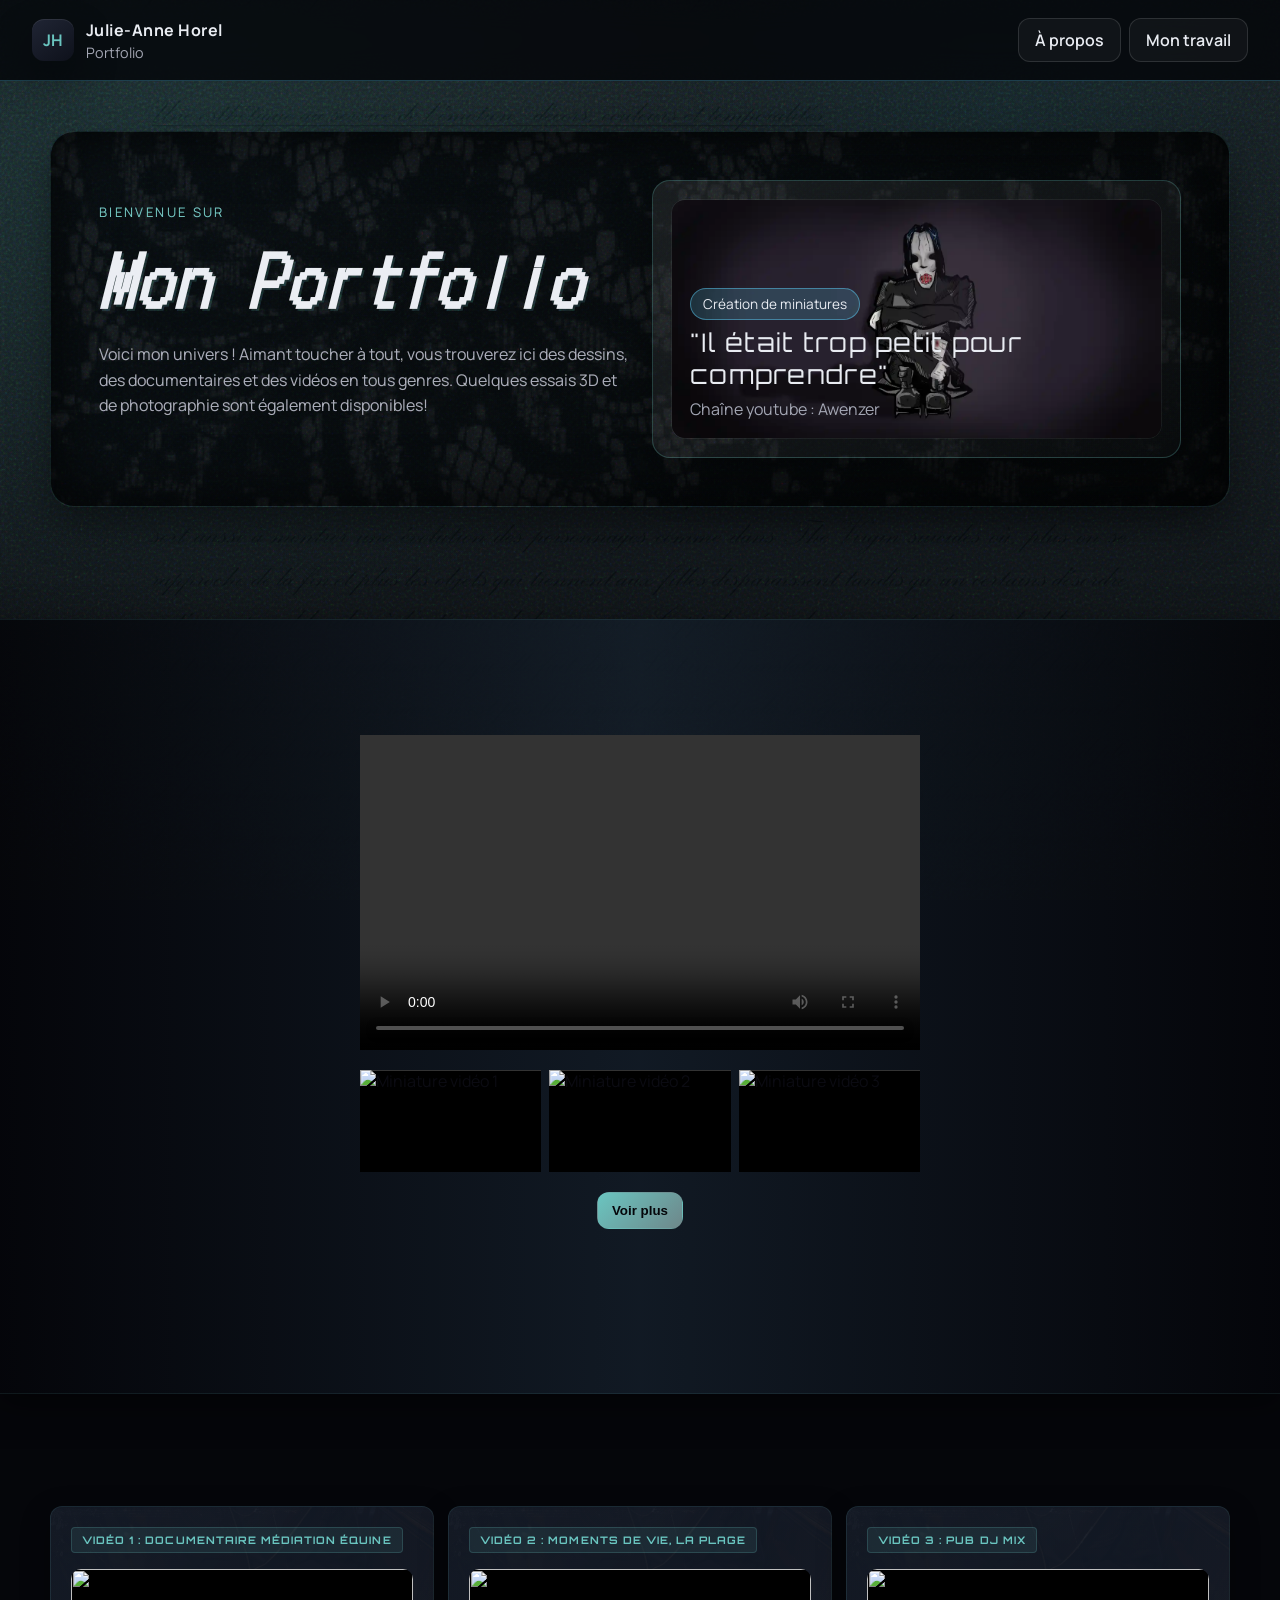
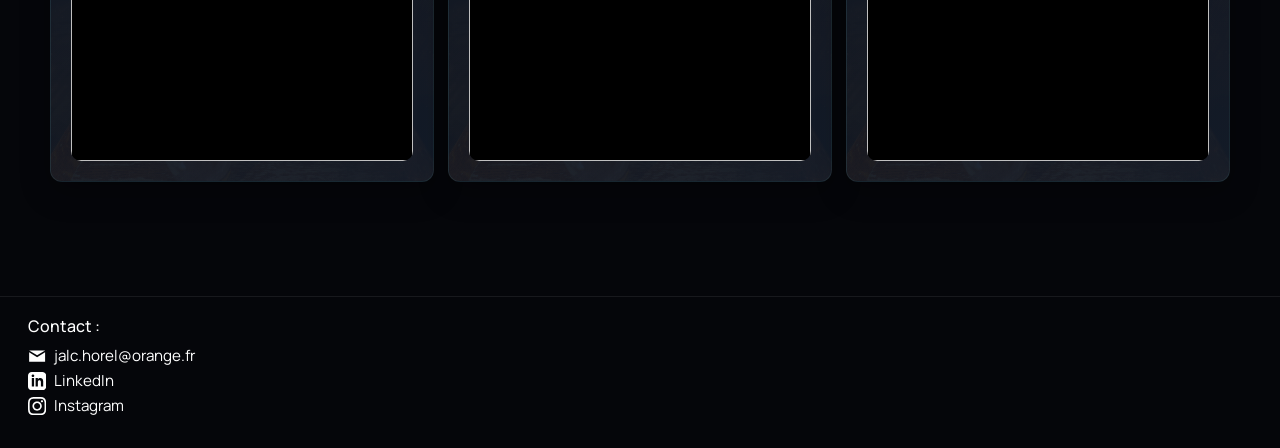
==== index.html @ a595d8bb "réparer erreur" ====
<!DOCTYPE html>
<html lang="fr">

<head>
  <meta charset="UTF-8">
  <meta name="viewport" content="width=device-width, initial-scale=1.0">
  <title>Portfolio – Julie-Anne Horel</title>
  <link rel="preconnect" href="https://fonts.googleapis.com">
  <link rel="preconnect" href="https://fonts.gstatic.com" crossorigin>
  <link
    href="https://fonts.googleapis.com/css2?family=Orbitron:wght@400;600;700&family=DotGothic16&family=Manrope:wght@400;500;600;700&display=swap"
    rel="stylesheet">
  <link rel="stylesheet" href="style.css">
</head>

<body>
  <div class="crt-overlay" aria-hidden="true"></div>
  <header class="hud">
    <a class="brand" href="index.html" aria-label="Accueil">
      <div class="brand__logo">JH</div>
      <div>
        <h1 class="brand__title" style="font-size: 1rem; margin:0;">Julie-Anne Horel</h1>
        <p class="brand__subtitle">Portfolio</p>
      </div>
    </a>
    <nav class="nav" aria-label="Navigation principale">
      <a class="nav__link" href="Apropos.html">À propos</a>
      <a class="nav__link" href="travaux.html">Mon travail</a>
    </nav>
  </header>

  <main>
    <section class="hero" id="about">
      <div class="hero__meta reveal">
        <p class="eyebrow">Bienvenue sur</p>
        <h1>Mon Portfolio</h1>
        <p class="lede">Voici mon univers ! Aimant toucher à tout, vous trouverez ici des dessins,
          des documentaires et des vidéos en tous genres. Quelques essais 3D et de photographie sont également
          disponibles!</p>
      </div>
      <div class="player reveal" aria-label="Lecteur de présentation">
        <div class="player__screen" role="img" aria-live="polite" aria-atomic="true">
          <div class="player__image-wrapper">
            <img id="player-image" src="" alt="" />
          </div>
          <div class="player__content">
            <p class="player__tag">Création de miniatures</p>
            <p class="player__title" id="player-title"></p>
            <p class="player__desc" id="player-desc"></p>
          </div>
        </div>
      </div>
    </section>

    <section class="feature-band">
      <div class="feature reveal">
        <div class="feature__media js-feature-main" data-feature-id="0" aria-label="Vidéo vedette">
          <video src="Rendu_infographie_3D.mp4" class="feature__video" controls preload="metadata">
            Votre navigateur ne supporte pas la lecture vidéo HTML5.
          </video>
        </div>
        <div class="feature__thumbs" role="list" aria-label="Galerie secondaire">
          <div class="thumb js-feature-thumb" data-feature-id="1" role="listitem" aria-label="miniature 1" tabindex="0">
            <img src="Minia-video-cas(full).jpg" alt="Miniature vidéo 1" class="feature__thumb-media" />
          </div>
          <div class="thumb js-feature-thumb" data-feature-id="2" role="listitem" aria-label="miniature 2" tabindex="0">
            <img src="pretty_dollcorpse.png" alt="Miniature vidéo 2" class="feature__thumb-media" />
          </div>
          <div class="thumb js-feature-thumb" data-feature-id="3" role="listitem" aria-label="miniature 3" tabindex="0">
            <img src="Minia-video-cas(full).jpg" alt="Miniature vidéo 3" class="feature__thumb-media" />
          </div>
        </div>
        <button class="btn solid js-open-feature-modal" data-id="1">Voir plus</button>
      </div>
    </section>

    <section class="cards">
      <article class="card js-open-case reveal" role="button" tabindex="0" aria-label="Ouvrir projet Vidéo 1"
        data-project-id="2">
        <div class="card__badge">Vidéo 1 : Documentaire médiation équine</div>
        <div class="card__media"></div>
      </article>
      <article class="card js-open-case reveal" role="button" tabindex="0" aria-label="Ouvrir projet Vidéo 2"
        data-project-id="6">
        <div class="card__badge">Vidéo 2 : moments de vie, la plage</div>
        <div class="card__media"></div>
      </article>
      <article class="card js-open-case reveal" role="button" tabindex="0" aria-label="Ouvrir projet Pub DJ MIX"
        data-project-id="9">
        <div class="card__badge">Vidéo 3 : Pub DJ MIX</div>
        <div class="card__media"></div>
      </article>


    </section>



  </main>

  <footer class="footer">
    <div class="footer__contact">
      <span>Contact :</span>
      <a href="mailto:jalc.horel@orange.fr" class="btn--email">
        <svg xmlns="http://www.w3.org/2000/svg" viewBox="0 0 24 24" fill="currentColor">
          <path d="M1.5 4.5l10.5 6.5 10.5-6.5h-21zm0 2.5v12.5h21v-12.5l-10.5 6.5-10.5-6.5z" />
        </svg>
        jalc.horel@orange.fr
      </a>
      <a href="https://www.linkedin.com/in/julie-anne-horel" target="_blank" rel="noopener noreferrer"
        class="btn--linkedin">
        <svg xmlns="http://www.w3.org/2000/svg" viewBox="0 0 24 24" fill="currentColor">
          <path
            d="M19 0h-14c-2.761 0-5 2.239-5 5v14c0 2.761 2.239 5 5 5h14c2.762 0 5-2.239 5-5v-14c0-2.761-2.238-5-5-5zm-11 19h-3v-11h3v11zm-1.5-12.268c-.966 0-1.75-.79-1.75-1.764s.784-1.764 1.75-1.764 1.75.79 1.75 1.764-.783 1.764-1.75 1.764zm13.5 12.268h-3v-5.604c0-3.368-4-3.113-4 0v5.604h-3v-11h3v1.765c1.396-2.586 7-2.777 7 2.476v6.759z" />
        </svg>
        LinkedIn
      </a>
      <a href="https://www.instagram.com/julie_.ho/" target="_blank" rel="noopener noreferrer" class="btn--instagram">
        <svg xmlns="http://www.w3.org/2000/svg" viewBox="0 0 24 24" fill="currentColor">
          <path
            d="M12 2.163c3.204 0 3.584.012 4.85.07 3.252.148 4.771 1.691 4.919 4.919.058 1.265.069 1.645.069 4.849 0 3.205-.012 3.584-.069 4.849-.149 3.225-1.664 4.771-4.919 4.919-1.266.058-1.644.07-4.85.07-3.204 0-3.584-.012-4.849-.07-3.26-.149-4.771-1.699-4.919-4.92-.058-1.265-.07-1.644-.07-4.849 0-3.204.013-3.583.07-4.849.149-3.227 1.664-4.771 4.919-4.919 1.266-.057 1.645-.069 4.849-.069zm0-2.163c-3.259 0-3.667.014-4.947.072-4.358.2-6.78 2.618-6.98 6.98-.059 1.281-.073 1.689-.073 4.948 0 3.259.014 3.668.072 4.948.2 4.358 2.618 6.78 6.98 6.98 1.281.058 1.689.072 4.948.072 3.259 0 3.668-.014 4.948-.072 4.354-.2 6.782-2.618 6.979-6.98.059-1.28.073-1.689.073-4.948 0-3.259-.014-3.667-.072-4.947-.196-4.354-2.617-6.78-6.979-6.98-1.281-.059-1.69-.073-4.949-.073zm0 5.838c-3.403 0-6.162 2.759-6.162 6.162s2.759 6.163 6.162 6.163 6.162-2.759 6.162-6.163c0-3.403-2.759-6.162-6.162-6.162zm0 10.162c-2.209 0-4-1.79-4-4 0-2.209 1.791-4 4-4s4 1.791 4 4c0 2.21-1.791 4-4 4zm6.406-11.845c-.796 0-1.441.645-1.441 1.44s.645 1.44 1.441 1.44c.795 0 1.439-.645 1.439-1.44s-.644-1.44-1.439-1.44z" />
        </svg>
        Instagram
      </a>
    </div>
  </footer>

  <div class="modal" id="case-modal" role="dialog" aria-modal="true" aria-labelledby="case-title"
    aria-describedby="case-desc" hidden>
    <div class="modal__overlay" data-close-modal></div>
    <div class="modal__panel" role="document" tabindex="-1">
      <button class="btn icon modal__close" type="button" data-close-modal
        aria-label="Fermer le projet">&#10005;</button>
      <p class="eyebrow">Projet phare</p>
      <h2 id="case-title">Réalisation d'une scène 3D</h2>
      <p id="case-desc" class="lede">Création d'une scène 3D immersive avec ambiance musicale libre et rendu 360°
        inspiré des interfaces PlayStation.</p>
      <div class="case__video-wrapper" id="case-video-wrapper">
        <!-- La vidéo YouTube sera chargée ici de manière optimisée -->
      </div>
      <div class="case__columns">
        <div class="case__col">
          <h3>Outils</h3>
          <div class="pill-row" id="case-tools">
            <span class="pill">Blender</span>
            <span class="pill">Premiere</span>
            <span class="pill">After Effects</span>
          </div>
          <h3>Compétences</h3>
          <div class="skills" id="case-skills">
            <div class="skill">
              <span>Montage</span>
              <div class="meter"><span style="width: 85%;"></span></div>
            </div>
            <div class="skill">
              <span>UX design</span>
              <div class="meter"><span style="width: 70%;"></span></div>
            </div>
          </div>
          <h3>Mission</h3>
          <p id="case-mission-text"></p>
          <div id="case-link" style="margin-top: 24px;"></div>
        </div>
        <div class="case__col">
          <h3>Contexte</h3>
          <p id="case-context">Création d'une scène 3D immersive avec ambiance musicale libre et rendu 360° inspiré des
            interfaces PlayStation.</p>
          <h3>Étapes</h3>
          <ul id="case-missions">
            <li>Modélisation et texturing temps réel.</li>
            <li>Montage dynamique synchronisé à la musique.</li>
            <li>Packaging web interactif et accessible.</li>
          </ul>
        </div>
      </div>
    </div>
  </div>

  <div class="fullscreen-overlay" id="fullscreen-overlay" aria-hidden="true">
    <button class="fullscreen-close" aria-label="Fermer l'agrandissement">&#10005;</button>
    <button class="fullscreen-nav prev" id="lightbox-prev" aria-label="Précédent"
      onclick="prevLightbox(event)">&#10094;</button>
    <img src="" alt="Agrandissement" id="fullscreen-img" />
    <button class="fullscreen-nav next" id="lightbox-next" aria-label="Suivant"
      onclick="nextLightbox(event)">&#10095;</button>
  </div>

  <script src="script.js"></script>
</body>

</html>
---- style.css ----
*,
*::before,
*::after {
  box-sizing: border-box;
}

:root {
  color-scheme: dark;
  --bg: #05060a;
  --card: rgba(18, 20, 30, 0.9);
  --panel: #d6d7da;
  --accent: #6ac5c0;
  --accent-2: #ff2ba3;
  --text: #e9ecf2;
  --muted: #a3a6b3;
  --shadow: 0 20px 40px rgba(0, 0, 0, 0.35);
}

body {
  margin: 0;
  min-height: 100vh;
  font-family: 'Manrope', system-ui, -apple-system, BlinkMacSystemFont, 'Segoe UI', sans-serif;
  background-color: var(--bg);
  color: var(--text);
  overflow-x: hidden;
  scroll-behavior: smooth;
}

body::before {
  content: "";
  position: fixed;
  top: 0;
  left: 0;
  width: 100vw;
  height: 100vh;
  z-index: -10;
  background:
    radial-gradient(120% 120% at 10% 20%, rgba(64, 145, 140, 0.14), transparent 42%),
    radial-gradient(80% 80% at 78% 12%, rgba(23, 72, 77, 0.18), transparent 36%),
    linear-gradient(180deg, rgba(12, 19, 22, 0.96) 0%, rgba(8, 13, 16, 0.97) 60%, rgba(5, 7, 8, 0.98) 100%),
    url("img/Article_SofiaCoppola - Copie.webp") center/cover no-repeat;
  will-change: transform;
}

a {
  color: inherit;
  text-decoration: none;
}

a.btn {
  display: inline-block;
  text-decoration: none;
  cursor: pointer;
}

.hud {
  position: sticky;
  top: 0;
  z-index: 10;
  display: flex;
  justify-content: space-between;
  align-items: center;
  padding: 18px clamp(16px, 4vw, 32px);
  background: rgba(3, 4, 8, 0.78);
  backdrop-filter: blur(14px);
  border-bottom: 1px solid rgba(93, 214, 255, 0.25);
}

.brand {
  display: flex;
  gap: 12px;
  align-items: center;
}

.brand__logo {
  display: inline-flex;
  width: 42px;
  height: 42px;
  border-radius: 12px;
  align-items: center;
  justify-content: center;
  background: linear-gradient(145deg, #202534 0%, #0e111b 100%);
  color: var(--accent);
  font-weight: 700;
  letter-spacing: 0.02em;
  box-shadow: inset 0 1px 0 rgba(255, 255, 255, 0.08), var(--shadow);
}

.brand__title {
  margin: 0;
  font-weight: 700;
  letter-spacing: 0.03em;
}

.brand__subtitle {
  margin: 2px 0 0;
  color: var(--muted);
  font-size: 0.9rem;
}

.nav {
  display: flex;
  gap: 8px;
}

.nav__link {
  text-decoration: none;
  padding: 10px 16px;
  border-radius: 12px;
  border: 1px solid rgba(255, 255, 255, 0.12);
  background: rgba(255, 255, 255, 0.04);
  color: var(--text);
  font-weight: 600;
  transition: transform 120ms ease, border-color 120ms ease, box-shadow 120ms ease;
}

.nav__link:hover,
.nav__link:focus-visible {
  transform: translateY(-2px);
  border-color: rgba(93, 214, 255, 0.6);
  box-shadow: 0 0 0 3px rgba(93, 214, 255, 0.2);
}

.nav__link--accent {
  background: linear-gradient(135deg, var(--accent), #7ff3ff);
  color: var(--bg);
}

.nav__link--alert {
  background: linear-gradient(135deg, var(--accent-2), #ff5f5f);
  color: var(--bg);
  border-color: transparent;
}

main {
  padding: clamp(20px, 5vw, 50px);
  display: flex;
  flex-direction: column;
  gap: clamp(24px, 6vw, 48px);
}

.hero {
  position: relative;
  display: grid;
  grid-template-columns: repeat(auto-fit, minmax(260px, 1fr));
  gap: 24px;
  align-items: center;
  margin-bottom: clamp(32px, 6vw, 64px);
  padding: clamp(24px, 5vw, 48px);
  border-radius: 24px;
  background: linear-gradient(135deg, rgba(8, 13, 16, 0.94), rgba(5, 7, 8, 0.97)), url("img/dentelle noire.webp") center/cover no-repeat;
  box-shadow: inset 0 0 60px rgba(0, 0, 0, 0.8), 0 20px 40px rgba(0, 0, 0, 0.4);
  border: 1px solid rgba(106, 197, 192, 0.1);
}

.hero__meta h1 {
  font-family: 'DotGothic16', sans-serif;
  font-size: clamp(2.8rem, 8vw, 4.2rem);
  margin: 8px 0;
  letter-spacing: 0.05em;
  text-transform: none;
  font-style: italic;
  color: var(--text);
  text-shadow: 2px 2px 0px rgba(106, 197, 192, 0.15);
  cursor: default;
  animation: glitch 5s infinite;
  -webkit-font-smoothing: none;
}

@keyframes glitch {

  0%,
  90%,
  100% {
    text-shadow: 0 0 20px rgba(106, 197, 192, 0.3);
  }

  92% {
    text-shadow: 3px 0 var(--accent-2), -3px 0 var(--accent);
  }

  94% {
    text-shadow: -3px 0 var(--accent-2), 3px 0 var(--accent);
  }

  96% {
    text-shadow: 3px 0 var(--accent), -3px 0 var(--accent-2);
  }

  98% {
    text-shadow: -1px 0 var(--accent), 1px 0 var(--accent-2);
    opacity: 0.8;
  }
}

.eyebrow {
  text-transform: uppercase;
  font-size: 0.82rem;
  letter-spacing: 0.18em;
  color: var(--accent);
  margin: 0;
}

.lede {
  max-width: 540px;
  color: var(--muted);
  line-height: 1.6;
}

/* Scroll Animation */
.reveal {
  opacity: 0;
  transform: translateY(30px);
  transition: all 0.8s cubic-bezier(0.2, 0.8, 0.2, 1);
  will-change: opacity, transform;
}

/* Fallback si IntersectionObserver n'est pas supporté ou lent */
.reveal.active,
.no-js .reveal {
  opacity: 1;
  transform: translateY(0);
}

.player {
  background: linear-gradient(145deg, rgba(255, 255, 255, 0.08), rgba(255, 255, 255, 0.02));
  border-radius: 18px;
  padding: 18px;
  border: 1px solid rgba(106, 197, 192, 0.25);
  box-shadow: var(--shadow);
  position: relative;
  overflow: hidden;
}

.player::after {
  content: '';
  position: absolute;
  top: 0;
  left: 0;
  transform: translateX(-100%);
  width: 100%;
  height: 2px;
  background: linear-gradient(90deg, transparent, var(--accent), transparent);
  animation: scanline 4s linear infinite;
  z-index: 5;
  pointer-events: none;
}

@keyframes scanline {
  0% {
    transform: translateX(-100%);
  }

  100% {
    transform: translateX(100%);
  }
}

.player__screen {
  position: relative;
  height: 240px;
  border-radius: 14px;
  overflow: hidden;
  background: transparent;
  border: 1px solid rgba(255, 255, 255, 0.06);
  display: flex;
  align-items: flex-end;
  padding: 18px;
  isolation: isolate;
}

.player__image-wrapper {
  position: absolute;
  inset: 0;
  z-index: 0;
  overflow: hidden;
}

.player__image-wrapper img {
  width: 100%;
  height: 100%;
  object-fit: cover;
  display: block;
  opacity: 0;
  transition: opacity 0.8s ease-in-out, transform 1.2s ease-out;
  transform: scale(1.1);
}

.player__image-wrapper img.active {
  opacity: 1;
  transform: scale(1);
}

.player__content {
  position: relative;
  z-index: 3;
  max-width: 75%;
}

.player__tag {
  display: inline-flex;
  padding: 6px 12px;
  border-radius: 999px;
  background: rgba(93, 214, 255, 0.18);
  border: 1px solid rgba(93, 214, 255, 0.45);
  font-size: 0.85rem;
  margin: 0 0 6px;
}

.player__title {
  margin: 0;
  font-family: 'Orbitron', 'Manrope', sans-serif;
  font-size: 1.6rem;
  letter-spacing: 0.05em;
}

.player__desc {
  margin: 8px 0 0;
  color: var(--muted);
}

.player__controls {
  display: flex;
  gap: 8px;
  margin-top: 16px;
  justify-content: center;
}

.btn {
  border: 1px solid rgba(255, 255, 255, 0.12);
  background: rgba(255, 255, 255, 0.04);
  color: var(--text);
  padding: 10px 14px;
  border-radius: 12px;
  font-weight: 700;
  cursor: pointer;
  transition: transform 120ms ease, box-shadow 120ms ease, border-color 120ms ease, background 160ms ease;
}

.btn:hover,
.btn:focus-visible {
  transform: translateY(-1px);
  border-color: rgba(48, 108, 128, 0.6);
  box-shadow: 0 0 0 3px rgba(93, 214, 255, 0.18);
}

.btn.icon {
  width: 46px;
  height: 46px;
  display: inline-flex;
  align-items: center;
  justify-content: center;
  font-size: 1rem;
  background: linear-gradient(180deg, rgba(255, 255, 255, 0.12), rgba(255, 255, 255, 0.04));
}

.btn.solid {
  background: linear-gradient(135deg, var(--accent), #6e878a);
  color: var(--bg);
  border-color: transparent;
}

.btn.ghost {
  background: rgba(255, 255, 255, 0.08);
}

.grid {
  display: grid;
  grid-template-columns: repeat(2, 1fr);
  gap: 14px;
}

.grid__cell {
  background: linear-gradient(145deg, rgba(255, 255, 255, 0.1), rgba(3, 4, 8, 0.6));
  color: var(--text);
  border: 1px solid rgba(106, 197, 192, 0.3);
  border-radius: 12px;
  min-height: 200px;
  padding: 20px;
  font-family: 'Orbitron', sans-serif;
  font-weight: 600;
  font-size: 1.2rem;
  letter-spacing: 0.03em;
  display: flex;
  align-items: center;
  justify-content: center;
  text-align: center;
  box-shadow: 0 10px 20px rgba(0, 0, 0, 0.3);
  transition: all 0.3s cubic-bezier(0.175, 0.885, 0.32, 1.275);
  backdrop-filter: blur(15px);
  cursor: pointer;
  line-height: 1.4;
  position: relative;
  overflow: hidden;
  isolation: isolate;
}

.grid__cell::before {
  content: '';
  position: absolute;
  inset: 0;
  z-index: -1;
  background-image: var(--bg-image);
  background-size: cover;
  background-position: center;
  opacity: 0.15;
  transition: opacity 0.3s ease, transform 0.5s ease;
  filter: grayscale(80%);
}

.grid__cell:hover::before {
  opacity: 0.35;
  transform: scale(1.1);
  filter: grayscale(0%);
}

.grid__cell:hover,
.grid__cell:focus-visible {
  background: linear-gradient(145deg, rgba(106, 197, 192, 0.2), rgba(3, 4, 8, 0.7));
  transform: translateY(-5px);
  border-color: var(--accent);
  box-shadow: 0 15px 30px rgba(106, 197, 192, 0.2);
  color: #fff;
  text-shadow: 0 0 10px var(--accent);
}

.grid__cell--ghost {
  background: rgba(214, 215, 218, 0.6);
  color: #333;
}

.feature {
  color: #0b0b12;
  border-radius: 14px;
  min-height: 500px;
  padding: 40px;
  margin-left: 100px;
  margin-right: 100px;
  margin-top: clamp(10px, 5vw, 15px);
  margin-bottom: clamp(32px, 6vw, 64px);
  display: grid;
  grid-template-rows: auto auto auto;
  gap: 20px;
  justify-items: center;
  align-content: start;
}

.feature__media {
  width: min(560px, 100%);
  aspect-ratio: 16/9;
  background: linear-gradient(135deg, var(--muted), #9c9da2);
  box-shadow: inset 0 1px 0 rgba(255, 255, 255, 0.5);
}

.feature__video {
  width: 100%;
  height: 100%;
  object-fit: cover;
  display: block;
}

.feature__thumbs {
  width: min(560px, 100%);
  display: grid;
  grid-template-columns: repeat(auto-fit, minmax(120px, 1fr));
  gap: 8px;
}

.thumb {
  background: #000;
  aspect-ratio: 16/9;
  width: 100%;
  box-shadow: inset 0 1px 0 rgba(255, 255, 255, 0.2);
}

.feature__thumb-media {
  width: 100%;
  height: 100%;
  object-fit: cover;
  display: block;
}

.cards {
  display: grid;
  grid-template-columns: repeat(auto-fit, minmax(200px, 1fr));
  gap: 14px;
  margin-top: clamp(32px, 6vw, 64px);
  margin-bottom: clamp(32px, 6vw, 64px);
}

/* ===== GALERIE PHOTO ===== */
.gallery {
  margin-top: clamp(32px, 5vw, 54px);
  margin-bottom: clamp(32px, 6vw, 64px);
}

.category-section {
  margin-bottom: clamp(48px, 8vw, 80px);
}

.category-title {
  font-family: 'Orbitron', 'Manrope', sans-serif;
  font-size: clamp(1.8rem, 4vw, 2.4rem);
  margin: 0 0 clamp(24px, 5vw, 40px) 0;
  letter-spacing: 0.05em;
  text-transform: uppercase;
  color: var(--accent);
}

.gallery__title {
  font-family: 'Orbitron', 'Manrope', sans-serif;
  font-size: clamp(1.8rem, 4vw, 2.4rem);
  margin: 0 0 clamp(24px, 5vw, 40px) 0;
  letter-spacing: 0.05em;
  text-transform: uppercase;
  text-align: center;
}

.gallery__grid {
  display: grid;
  grid-template-columns: repeat(auto-fill, minmax(250px, 1fr));
  gap: 20px;
  padding: 0;
}

.gallery__item {
  position: relative;
  overflow: hidden;
  background: linear-gradient(135deg, var(--muted), #b6b7bd);
  box-shadow: 0 4px 12px rgba(0, 0, 0, 0.2);
  transition: transform 0.3s ease, box-shadow 0.3s ease;
  aspect-ratio: 4 / 3;
  cursor: pointer;
}

.gallery__item:hover {
  transform: translateY(-4px);
  box-shadow: 0 8px 24px rgba(0, 0, 0, 0.3);
}

.gallery__image {
  width: 100%;
  height: 100%;
  object-fit: cover;
  display: block;
  transition: transform 0.3s ease;
}

.gallery__item:hover .gallery__image {
  transform: scale(1.05);
}

.card {
  background: linear-gradient(135deg, rgba(14, 20, 31, 0.93), rgba(20, 28, 41, 0.96)), url("img/chill.jpg") center/cover no-repeat;
  color: var(--text);
  border: 1px solid rgba(106, 197, 192, 0.1);
  border-radius: 12px;
  padding: 20px;
  display: flex;
  flex-direction: column;
  gap: 16px;
  box-shadow: 0 10px 30px rgba(0, 0, 0, 0.3);
  transition: all 0.4s cubic-bezier(0.165, 0.84, 0.44, 1);
  backdrop-filter: blur(10px);
  position: relative;
  overflow: hidden;
}

.card::before,
.card::after {
  content: '';
  position: absolute;
  width: 10px;
  height: 10px;
  border-color: var(--accent);
  border-style: solid;
  opacity: 0;
  transition: all 0.3s ease;
}

.card::before {
  top: 10px;
  left: 10px;
  border-width: 2px 0 0 2px;
}

.card::after {
  bottom: 10px;
  right: 10px;
  border-width: 0 2px 2px 0;
}

.card:hover {
  background: linear-gradient(135deg, rgba(20, 28, 41, 0.88), rgba(30, 40, 55, 0.92)), url("img/chill.jpg") center/cover no-repeat;
  transform: translateY(-8px);
  border-color: rgba(106, 197, 192, 0.4);
  box-shadow: 0 20px 40px rgba(0, 0, 0, 0.5), 0 0 20px rgba(106, 197, 192, 0.1);
}

.card:hover::before,
.card:hover::after {
  opacity: 1;
  transform: translate(-2px, -2px);
}

.card:hover::after {
  transform: translate(2px, 2px);
}

.card__badge {
  background: rgba(106, 197, 192, 0.1);
  color: var(--accent);
  padding: 5px 10px;
  border-radius: 4px;
  font-weight: 700;
  font-family: 'Orbitron', sans-serif;
  font-size: 0.65rem;
  letter-spacing: 0.1em;
  border: 1px solid rgba(106, 197, 192, 0.2);
  text-transform: uppercase;
  align-self: flex-start;
}

.card__media {
  position: relative;
  aspect-ratio: 16/9;
  width: 100%;
  background: #000;
  /* Fond noir pour mieux voir la miniature */
  border-radius: 10px;
  overflow: hidden;
  cursor: pointer;
}

.card__media:empty {
  background: linear-gradient(135deg, var(--muted), #b6b7bd);
}

.card__thumbnail {
  width: 100%;
  height: 100%;
  object-fit: cover;
  display: block;
  transition: transform 0.3s ease;
}

.card:hover .card__thumbnail {
  transform: scale(1.05);
}

.card__play-overlay {
  position: absolute;
  inset: 0;
  display: flex;
  align-items: center;
  justify-content: center;
  background: rgba(0, 0, 0, 0.3);
  opacity: 0;
  transition: opacity 0.3s ease;
}

.card:hover .card__play-overlay {
  opacity: 1;
}

.card__play-icon {
  width: 60px;
  height: 60px;
  border-radius: 50%;
  display: flex;
  align-items: center;
  justify-content: center;
  color: var(--bg);
  background: var(--accent);
  font-size: 24px;
  padding-left: 4px;
  box-shadow: 0 0 20px rgba(106, 197, 192, 0.4);
  transition: all 0.3s ease;
}

.card:hover .card__play-icon {
  transform: scale(1.1);
  background: #fff;
  box-shadow: 0 0 30px rgba(255, 255, 255, 0.8);
}

.card__media::after {
  content: '';
  position: absolute;
  top: 0;
  left: 0;
  width: 100%;
  height: 2px;
  background: rgba(106, 197, 192, 0.5);
  box-shadow: 0 0 15px var(--accent);
  opacity: 0;
  z-index: 4;
  pointer-events: none;
}

.card:hover .card__media::after {
  animation: cardScan 2s linear infinite;
  opacity: 1;
}

@keyframes cardScan {
  0% {
    top: 0;
  }

  100% {
    top: 100%;
  }
}

.card__controls {
  display: grid;
  grid-template-columns: repeat(4, 1fr);
  gap: 6px;
}

.case {
  display: flex;
  justify-content: center;
}

.case__panel {
  width: min(980px, 100%);
  background: linear-gradient(135deg, #bfc0c4, #dcdde0);
  color: #0d0d12;
  border-radius: 16px;
  padding: clamp(18px, 4vw, 28px);
  box-shadow: inset 0 1px 0 rgba(255, 255, 255, 0.45), var(--shadow);
}

#case-modal h2 {
  font-family: 'Orbitron', 'Manrope', sans-serif;
  font-size: clamp(1.8rem, 5vw, 2.6rem);
  color: var(--text);
  margin: 10px 0 16px;
  letter-spacing: 0.04em;
  text-shadow: 0 0 15px rgba(106, 197, 192, 0.4);
}

.pill-row {
  display: flex;
  flex-wrap: wrap;
  gap: 16px;
}

#case-desc.lede {
  color: #a0a0b0;
  font-size: 1rem;
  margin-bottom: 24px;
}

.case__columns {
  display: grid;
  grid-template-columns: 1fr 1.6fr;
  gap: clamp(24px, 5vw, 60px);
  margin-top: 32px;
  border-top: 1px solid rgba(255, 255, 255, 0.05);
  padding-top: 32px;
}

#case-missions {
  list-style: none;
  padding: 0;
  display: grid;
  gap: 12px;
}

#case-missions li {
  position: relative;
  padding-left: 24px;
  color: var(--muted);
  line-height: 1.5;
  font-size: 0.95rem;
}

#case-missions li::before {
  content: '⟢';
  position: absolute;
  left: 0;
  color: var(--accent);
  font-weight: bold;
}

.case__col p {
  color: var(--muted);
  line-height: 1.7;
  font-size: 0.95rem;
}

.pill {
  display: inline-flex;
  align-items: center;
  gap: 6px;
  padding: 6px 14px;
  border-radius: 999px;
  background: rgba(255, 255, 255, 0.04);
  border: 1px solid rgba(255, 255, 255, 0.1);
  font-size: 0.85rem;
  color: var(--text);
  transition: all 0.2s ease;
}

.pill:hover {
  background: rgba(106, 197, 192, 0.1);
  border-color: var(--accent);
}

.skills {
  display: grid;
  gap: 10px;
}

.skill span {
  font-size: 0.9rem;
  font-weight: 500;
  color: var(--muted);
}

.meter {
  width: 100%;
  height: 6px;
  background: rgba(255, 255, 255, 0.05);
  border-radius: 999px;
  overflow: hidden;
  border: 1px solid rgba(255, 255, 255, 0.05);
}

.meter span {
  display: block;
  height: 100%;
  background: linear-gradient(90deg, var(--accent), #7ff3ff);
  box-shadow: 0 0 10px rgba(106, 197, 192, 0.3);
}

.case__gallery {
  display: grid;
  grid-template-columns: repeat(auto-fit, minmax(120px, 1fr));
  gap: 8px;
  align-content: start;
}

.frame {
  background: linear-gradient(135deg, var(--muted), #c2c3c8);
  border-radius: 12px;
  min-height: 120px;
  box-shadow: inset 0 1px 0 rgba(255, 255, 255, 0.4);
}

.frame.small {
  min-height: 70px;
}

.frame.wide {
  grid-column: span 2;
  min-height: 90px;
}

.footer {
  padding: 18px clamp(16px, 4vw, 28px) 32px;
  color: var(--muted);
  display: flex;
  flex-wrap: wrap;
  gap: 12px;
  justify-content: space-between;
  align-items: center;
  border-top: 1px solid rgba(255, 255, 255, 0.08);
  position: relative;
  z-index: 2;
}

.footer__contact {
  display: flex;
  flex-direction: column;
  align-items: flex-start;
  gap: 4px;
}

.footer__contact span {
  margin-bottom: 4px;
  font-weight: 500;
  color: #fff;
}

.btn--email,
.btn--linkedin,
.btn--instagram {
  font-size: 0.95rem;
  padding: 0;
  background: none;
  border: none;
  color: #fff;
  text-decoration: none;
  transition: color 0.3s ease;
  display: inline-flex;
  align-items: center;
  gap: 8px;
  cursor: pointer;
  box-shadow: none;
}

.btn--email svg,
.btn--linkedin svg,
.btn--instagram svg {
  width: 1.2em;
  height: 1.2em;
  fill: currentColor;
  transition: transform 0.3s ease;
}

.btn--email:hover,
.btn--linkedin:hover,
.btn--instagram:hover {
  color: var(--accent);
  background: none;
  transform: none;
  border: none;
  text-decoration: none;
  box-shadow: none;
}

.btn--email:hover svg,
.btn--linkedin:hover svg,
.btn--instagram:hover svg {
  transform: scale(1.1);
}




/* ===== MODALE VIDÉO YOUTUBE (OPTIMISÉE) ===== */
.modal {
  position: fixed;
  inset: 0;
  z-index: 1000;
  display: flex;
  align-items: center;
  justify-content: center;
  padding: 20px;
}

.modal[hidden] {
  display: none;
}

.modal__overlay {
  position: absolute;
  inset: 0;
  background: rgba(5, 6, 10, 0.85);
  backdrop-filter: blur(8px);
}

.modal__panel {
  position: relative;
  z-index: 1001;
  background: rgba(10, 12, 18, 0.95);
  color: var(--text);
  border: 1px solid rgba(106, 197, 192, 0.2);
  border-radius: 24px;
  padding: clamp(24px, 5vw, 40px);
  max-width: min(1000px, 100%);
  max-height: 85vh;
  overflow-y: auto;
  box-shadow: 0 0 100px rgba(0, 0, 0, 0.8), inset 0 0 40px rgba(106, 197, 192, 0.05);
  animation: modalFadeIn 0.4s cubic-bezier(0.165, 0.84, 0.44, 1);
  scrollbar-width: thin;
  scrollbar-color: var(--accent) transparent;
}

.modal__panel::before {
  content: '';
  position: absolute;
  top: 0;
  left: 0;
  right: 0;
  height: 2px;
  background: linear-gradient(90deg, transparent, var(--accent), transparent);
  opacity: 0.5;
}

.modal__panel h3 {
  font-family: 'Orbitron', sans-serif;
  font-weight: 600;
  font-size: 1rem;
  color: var(--accent);
  text-transform: uppercase;
  margin-bottom: 12px;
  letter-spacing: 0.1em;
  display: flex;
  align-items: center;
  gap: 10px;
}

.modal__panel h3::before {
  content: '>';
  font-size: 0.9em;
  opacity: 0.7;
}

@keyframes modalFadeIn {
  from {
    opacity: 0;
    transform: scale(0.95) translateY(10px);
  }

  to {
    opacity: 1;
    transform: scale(1) translateY(0);
  }
}

.modal__close {
  position: absolute;
  top: 24px;
  right: 24px;
  z-index: 1002;
  color: var(--accent);
  background: rgba(106, 197, 192, 0.1);
  border: 1px solid rgba(106, 197, 192, 0.2);
  width: 44px;
  height: 44px;
  border-radius: 50%;
  display: flex;
  align-items: center;
  justify-content: center;
  font-size: 1.2rem;
  transition: all 0.3s cubic-bezier(0.175, 0.885, 0.32, 1.275);
}

.modal__close:hover {
  background: var(--accent);
  color: #000;
  transform: rotate(90deg) scale(1.1);
  box-shadow: 0 0 20px var(--accent);
}

.case__video-wrapper {
  width: 100%;
  margin: 20px 0;
  border-radius: 12px;
  overflow: visible;
  background: transparent;
  box-shadow: none;
}

.youtube-embed {
  position: relative;
  width: 100%;
  padding-bottom: 56.25%;
  /* Ratio 16:9 */
  height: 0;
  overflow: hidden;
}

.youtube-embed iframe {
  position: absolute;
  top: 0;
  left: 0;
  width: 100%;
  height: 100%;
  border: none;
}

.feature__modal-video {
  width: 100%;
  height: auto;
  display: block;
  border: none;
  position: static;
}

/* ===== CARROUSEL HARMONIEUX (PREMIUM) ===== */
.case__carousel {
  position: relative;
  width: 100%;
  max-width: 900px;
  margin: 32px auto;
  display: flex;
  flex-direction: column;
  gap: 20px;
}

.case__carousel-viewer {
  position: relative;
  width: 100%;
  min-height: 200px;
  display: flex;
  align-items: center;
  justify-content: center;
  background: transparent;
}

.case__carousel-img {
  max-width: 100%;
  max-height: 70vh;
  width: auto;
  height: auto;
  object-fit: contain;
  opacity: 0;
  visibility: hidden;
  pointer-events: none;
  transition: opacity 0.5s ease, visibility 0.5s ease;
  position: absolute;
  top: 0;
  left: 0;
  filter: drop-shadow(0 20px 40px rgba(0, 0, 0, 0.4));
  /* Ombre portée directement sur l'image */
}

.case__carousel-img.active {
  opacity: 1;
  visibility: visible;
  pointer-events: auto;
  position: relative;
}

.case__carousel-nav {
  position: absolute;
  top: 50%;
  width: 100%;
  transform: translateY(-50%);
  display: flex;
  justify-content: space-between;
  padding: 0 20px;
  pointer-events: none;
  z-index: 10;
}

.case__carousel-btn {
  width: 54px;
  height: 54px;
  border-radius: 50%;
  background: rgba(14, 28, 41, 0.7);
  backdrop-filter: blur(8px);
  border: 1px solid rgba(255, 255, 255, 0.1);
  color: #fff;
  display: flex;
  align-items: center;
  justify-content: center;
  cursor: pointer;
  pointer-events: auto;
  transition: all 0.3s ease;
}

.case__carousel-btn:hover {
  background: var(--accent);
  border-color: var(--accent);
  color: #000;
  transform: scale(1.1);
}

.case__carousel-dots {
  display: flex;
  justify-content: center;
  gap: 10px;
  margin-top: 10px;
}

.case__carousel-dot {
  width: 8px;
  height: 8px;
  border-radius: 50%;
  background: rgba(255, 255, 255, 0.2);
  cursor: pointer;
  transition: all 0.3s ease;
}

.case__carousel-dot.active {
  background: var(--accent);
  transform: scale(1.3);
  box-shadow: 0 0 10px var(--accent);
}

/* ===== GALERIE INTÉGRÉE DIRECTE (SANS FOND NOIR) ===== */
.case__direct-gallery {
  display: grid;
  grid-template-columns: repeat(2, 1fr);
  gap: 20px;
  width: 100%;
  margin: 24px 0;
}

@media (max-width: 600px) {
  .case__direct-gallery {
    grid-template-columns: 1fr;
    gap: 16px;
  }
}

.case__direct-item {
  width: 100%;
  border-radius: 12px;
  overflow: hidden;
  background: rgba(255, 255, 255, 0.02);
  /* Fond très subtil au lieu du noir */
  border: 1px solid rgba(255, 255, 255, 0.05);
  box-shadow: 0 10px 30px rgba(0, 0, 0, 0.2);
  transition: transform 0.3s ease;
}

.case__direct-item:hover {
  transform: scale(1.01);
}

.case__direct-img {
  width: 100%;
  height: auto;
  display: block;
  object-fit: contain;
}

/* On override l'Ancien Viewer de Galerie */
.modal-gallery,
.case__gallery-grid:not(.active) {
  display: none !important;
}

/* ===== NOUVELLE GRILLE DE GALERIE (PREMIUM) ===== */
.case__gallery-grid {
  display: grid;
  grid-template-columns: repeat(auto-fill, minmax(280px, 1fr));
  gap: 16px;
  width: 100%;
  margin-top: 20px;
}

.case__gallery-item {
  position: relative;
  border-radius: 12px;
  overflow: hidden;
  aspect-ratio: 3 / 4;
  /* Format portrait élégant pour Paris */
  background: var(--bg-card);
  border: 1px solid rgba(255, 255, 255, 0.08);
  transition: all 0.4s cubic-bezier(0.165, 0.84, 0.44, 1);
}

.case__gallery-item:hover {
  transform: translateY(-8px) scale(1.02);
  border-color: var(--accent);
  box-shadow: 0 20px 40px rgba(0, 0, 0, 0.4);
  z-index: 10;
}

.case__gallery-img {
  width: 100%;
  height: 100%;
  object-fit: cover;
  display: block;
}

/* CARROUSEL DE GALERIE DANS LA MODALE (Optionnel/Ancien) */
.modal-gallery {
  display: flex;
  flex-direction: column;
  gap: 16px;
  align-items: center;
}

.modal-gallery__viewer {
  width: 100%;
  max-width: 560px;
  aspect-ratio: 16 / 9;
  border-radius: 12px;
  overflow: hidden;
  background: #000;
  box-shadow: 0 12px 24px rgba(0, 0, 0, 0.4);
}

.modal-gallery__image {
  width: 100%;
  height: 100%;
  object-fit: cover;
  display: block;
}

.modal-gallery__controls {
  display: flex;
  align-items: center;
  gap: 16px;
  justify-content: center;
  margin: 12px 0;
}

.modal-gallery__btn {
  background: rgba(93, 214, 255, 0.2);
  border: 1px solid var(--accent);
  color: var(--accent);
  width: 40px;
  height: 40px;
  border-radius: 8px;
  font-size: 18px;
  cursor: pointer;
  transition: all 180ms ease;
  display: flex;
  align-items: center;
  justify-content: center;
}

.modal-gallery__btn:hover {
  background: rgba(93, 214, 255, 0.4);
  transform: scale(1.1);
}

.modal-gallery__counter {
  color: var(--muted);
  font-size: 0.9rem;
  min-width: 60px;
  text-align: center;
}

.modal-gallery__thumbnails {
  display: flex;
  gap: 12px;
  justify-content: center;
  flex-wrap: wrap;
  max-width: 560px;
}

.modal-gallery__thumb {
  width: 80px;
  height: 60px;
  border-radius: 8px;
  cursor: pointer;
  border: 2px solid transparent;
  transition: all 180ms ease;
  object-fit: cover;
  opacity: 0.6;
}

.modal-gallery__thumb:hover {
  opacity: 0.8;
  border-color: var(--accent);
}

.modal-gallery__thumb.active {
  opacity: 1;
  border-color: var(--accent);
  box-shadow: 0 0 12px rgba(93, 214, 255, 0.4);
}

.footer__chips {
  display: flex;
  flex-wrap: wrap;
  gap: 8px;
}

/* ===== FILTRES ===== */
.filters {
  display: flex;
  justify-content: center;
  gap: 12px;
  flex-wrap: wrap;
  margin-bottom: clamp(32px, 5vw, 48px);
}

.filter-btn {
  background: rgba(255, 255, 255, 0.04);
  border: 1px solid rgba(255, 255, 255, 0.12);
  color: var(--muted);
  padding: 12px 32px;
  border-radius: 999px;
  font-family: 'Manrope', sans-serif;
  font-weight: 600;
  cursor: pointer;
  transition: all 0.2s ease;
}

.filter-btn:hover {
  background: rgba(255, 255, 255, 0.08);
  color: var(--text);
  transform: translateY(-2px);
}

.filter-btn.active {
  background: linear-gradient(135deg, var(--accent), #7ff3ff);
  color: var(--bg);
  border-color: transparent;
  font-weight: 700;
  box-shadow: 0 0 12px rgba(106, 197, 192, 0.3);
}

.crt-overlay {
  position: fixed;
  inset: 0;
  pointer-events: none;
  background:
    url("data:image/svg+xml,%3Csvg viewBox='0 0 400 400' xmlns='http://www.w3.org/2000/svg'%3E%3Cfilter id='noiseFilter'%3E%3CfeTurbulence type='fractalNoise' baseFrequency='0.8' numOctaves='3' stitchTiles='stitch'/%3E%3C/filter%3E%3Crect width='100%25' height='100%25' filter='url(%23noiseFilter)'/%3E%3C/svg%3E"),
    repeating-linear-gradient(rgba(255, 255, 255, 0.02),
      rgba(255, 255, 255, 0.02) 1px,
      transparent 1px,
      transparent 3px),
    radial-gradient(circle at 12% 18%, rgba(64, 145, 140, 0.08), transparent 26%),
    radial-gradient(circle at 82% 4%, rgba(23, 72, 77, 0.08), transparent 22%);
  opacity: 0.15;
  z-index: 1;
  mix-blend-mode: color-dodge;
}

.case__panel,
.feature,
.cards .card,
.grid__cell,
.player {
  position: relative;
  z-index: 2;
}

.feature-band {
  position: relative;
  width: 100vw;
  margin-left: calc(-50vw + 50%);
  background: linear-gradient(to right, rgba(5, 6, 10, 0.90), rgba(20, 30, 41, 0.85), rgba(5, 6, 10, 0.90)), url("img/amour en cage.jpg") center/cover no-repeat fixed;
  padding: 60px 0;
  z-index: 1;
  box-shadow: 0 10px 30px rgba(0, 0, 0, 0.5);
  border-top: 1px solid rgba(106, 197, 192, 0.1);
  border-bottom: 1px solid rgba(106, 197, 192, 0.1);
}

.feature {
  position: relative;
  z-index: 2;
}

@media (max-width: 820px) {
  .hud {
    flex-direction: column;
    gap: 12px;
    align-items: flex-start;
  }

  .nav {
    width: 100%;
  }

  .nav__link {
    flex: 1;
    text-align: center;
  }

  .player__content {
    max-width: 100%;
  }

  .feature {
    margin-left: 0;
    margin-right: 0;
    margin-top: clamp(24px, 5vw, 48px);
    margin-bottom: clamp(24px, 5vw, 48px);
  }

  .hero {
    margin-bottom: clamp(24px, 5vw, 48px);
  }

  .cards {
    margin-top: clamp(24px, 5vw, 48px);
    margin-bottom: clamp(24px, 5vw, 48px);
  }
}

@media (max-width: 600px) {
  .grid {
    grid-template-columns: 1fr;
  }

  .grid__cell {
    min-height: 100px;
  }

  .feature__media {
    height: 180px;
  }

  .cards {
    grid-template-columns: repeat(auto-fit, minmax(160px, 1fr));
  }
}

/* ===== LIGHTBOX (AGRANDISSEMENT IMAGE) ===== */
.fullscreen-overlay {
  position: fixed;
  inset: 0;
  background: rgba(5, 6, 10, 0.95);
  backdrop-filter: blur(15px);
  z-index: 5000;
  /* Plus haut que la modale */
  display: flex;
  align-items: center;
  justify-content: center;
  cursor: zoom-out;
  opacity: 0;
  pointer-events: none;
  transition: opacity 0.4s cubic-bezier(0.165, 0.84, 0.44, 1);
}

.fullscreen-overlay.active {
  opacity: 1;
  pointer-events: auto;
}

.fullscreen-overlay img {
  max-width: 85vw;
  max-height: 85vh;
  object-fit: contain;
  border-radius: 8px;
  box-shadow: 0 50px 100px rgba(0, 0, 0, 0.8);
  transform: scale(0.9);
  transition: transform 0.5s cubic-bezier(0.175, 0.885, 0.32, 1.275), opacity 0.3s ease;
}

.fullscreen-overlay.active img {
  transform: scale(1);
}

.fullscreen-close {
  position: absolute;
  top: 30px;
  right: 30px;
  background: rgba(255, 255, 255, 0.1);
  border: 1px solid rgba(255, 255, 255, 0.2);
  color: #fff;
  width: 50px;
  height: 50px;
  border-radius: 50%;
  display: flex;
  align-items: center;
  justify-content: center;
  font-size: 1.5rem;
  cursor: pointer;
  transition: all 0.3s ease;
  z-index: 5001;
}

.fullscreen-close:hover {
  background: var(--accent);
  color: #000;
  transform: scale(1.1) rotate(90deg);
}

.fullscreen-nav {
  position: absolute;
  top: 50%;
  transform: translateY(-50%);
  background: rgba(255, 255, 255, 0.05);
  border: 1px solid rgba(255, 255, 255, 0.1);
  color: #fff;
  width: 60px;
  height: 60px;
  border-radius: 50%;
  display: flex;
  align-items: center;
  justify-content: center;
  font-size: 1.5rem;
  cursor: pointer;
  transition: all 0.3s ease;
  z-index: 5002;
  backdrop-filter: blur(5px);
}

.fullscreen-nav:hover {
  background: var(--accent);
  color: #000;
  transform: translateY(-50%) scale(1.1);
  box-shadow: 0 0 20px var(--accent);
}

.fullscreen-nav.prev {
  left: 40px;
}

.fullscreen-nav.next {
  right: 40px;
}

@media (max-width: 768px) {
  .fullscreen-nav {
    width: 44px;
    height: 44px;
    font-size: 1.2rem;
  }

  .fullscreen-nav.prev {
    left: 10px;
  }

  .fullscreen-nav.next {
    right: 10px;
  }
}

.case__carousel-img,
.case__direct-img {
  cursor: zoom-in;
}

.case__carousel-title {
  text-align: center;
  color: var(--text);
  font-family: 'Orbitron', 'Manrope', sans-serif;
  font-size: 1rem;
  margin: 16px 0 8px;
  letter-spacing: 0.05em;
  font-weight: 500;
}
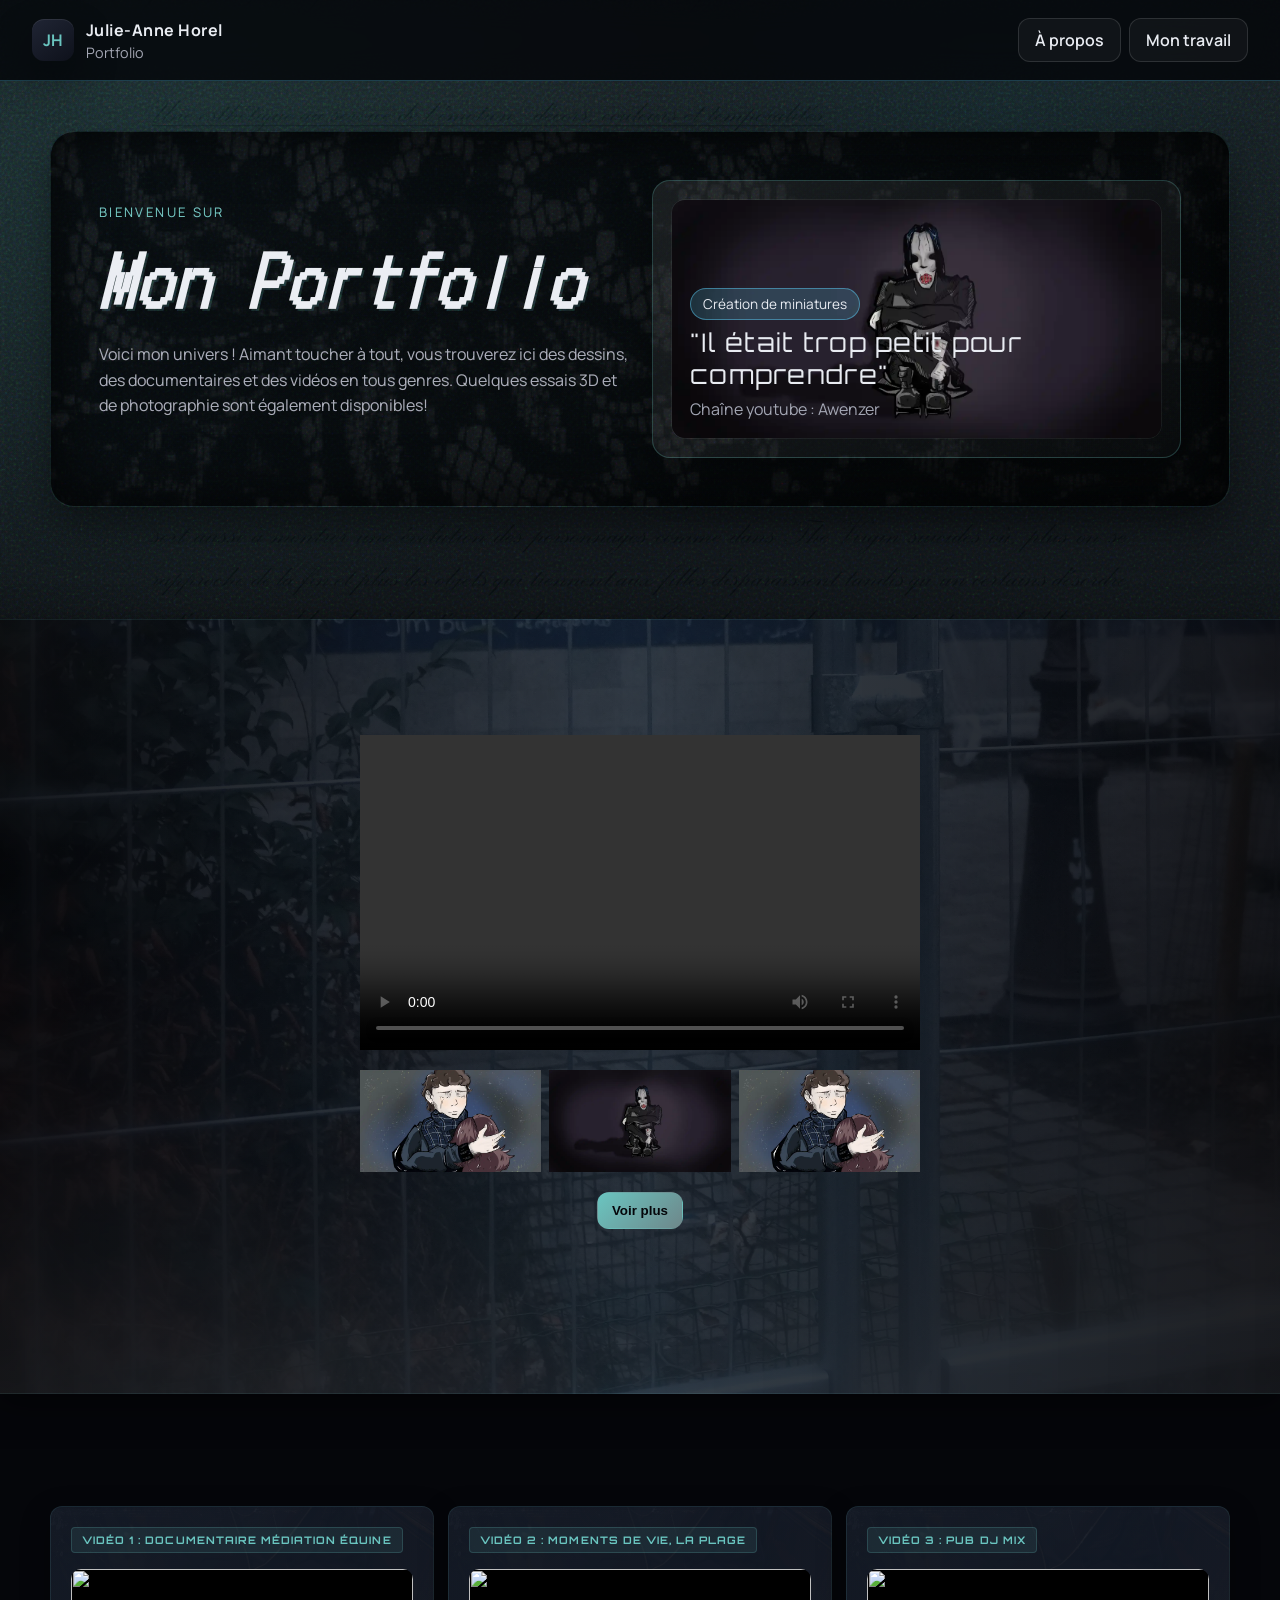
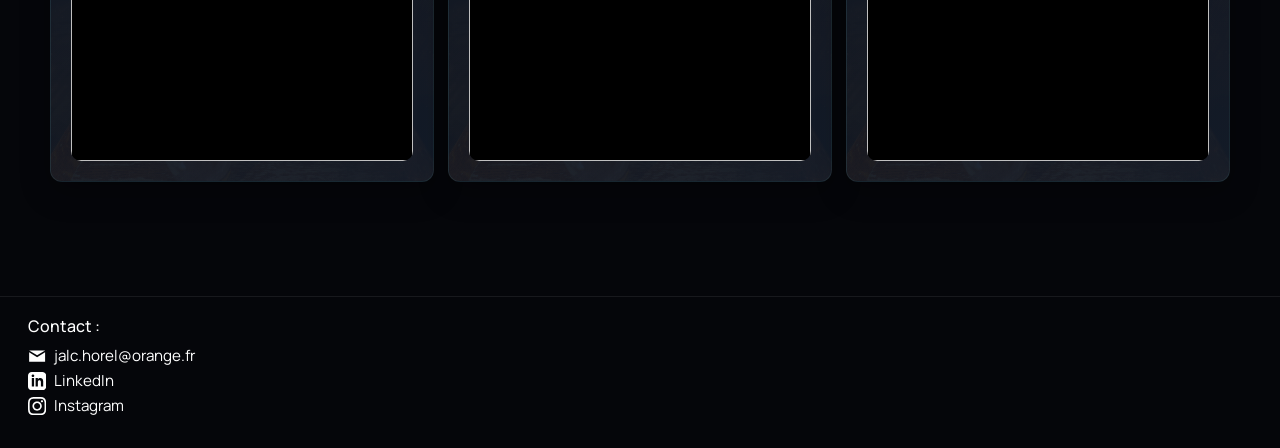
==== commit fa4dca8a: "changement liens img" ====
--- a/index.html
+++ b/index.html
@@ -61,13 +61,13 @@
         </div>
         <div class="feature__thumbs" role="list" aria-label="Galerie secondaire">
           <div class="thumb js-feature-thumb" data-feature-id="1" role="listitem" aria-label="miniature 1" tabindex="0">
-            <img src="Minia-video-cas(full).jpg" alt="Miniature vidéo 1" class="feature__thumb-media" />
+            <img src="img/Minia-video-cas(full).webp" alt="Miniature vidéo 1" class="feature__thumb-media" />
           </div>
           <div class="thumb js-feature-thumb" data-feature-id="2" role="listitem" aria-label="miniature 2" tabindex="0">
-            <img src="pretty_dollcorpse.png" alt="Miniature vidéo 2" class="feature__thumb-media" />
+            <img src="img/pretty_dollcorpse.webp" alt="Miniature vidéo 2" class="feature__thumb-media" />
           </div>
           <div class="thumb js-feature-thumb" data-feature-id="3" role="listitem" aria-label="miniature 3" tabindex="0">
-            <img src="Minia-video-cas(full).jpg" alt="Miniature vidéo 3" class="feature__thumb-media" />
+            <img src="img/Minia-video-cas(full).webp" alt="Miniature vidéo 3" class="feature__thumb-media" />
           </div>
         </div>
         <button class="btn solid js-open-feature-modal" data-id="1">Voir plus</button>
--- a/style.css
+++ b/style.css
@@ -1414,7 +1414,7 @@
   position: relative;
   width: 100vw;
   margin-left: calc(-50vw + 50%);
-  background: linear-gradient(to right, rgba(5, 6, 10, 0.90), rgba(20, 30, 41, 0.85), rgba(5, 6, 10, 0.90)), url("img/amour en cage.jpg") center/cover no-repeat fixed;
+  background: linear-gradient(to right, rgba(5, 6, 10, 0.90), rgba(20, 30, 41, 0.85), rgba(5, 6, 10, 0.90)), url("img/amour en cage.webp") center/cover no-repeat fixed;
   padding: 60px 0;
   z-index: 1;
   box-shadow: 0 10px 30px rgba(0, 0, 0, 0.5);
